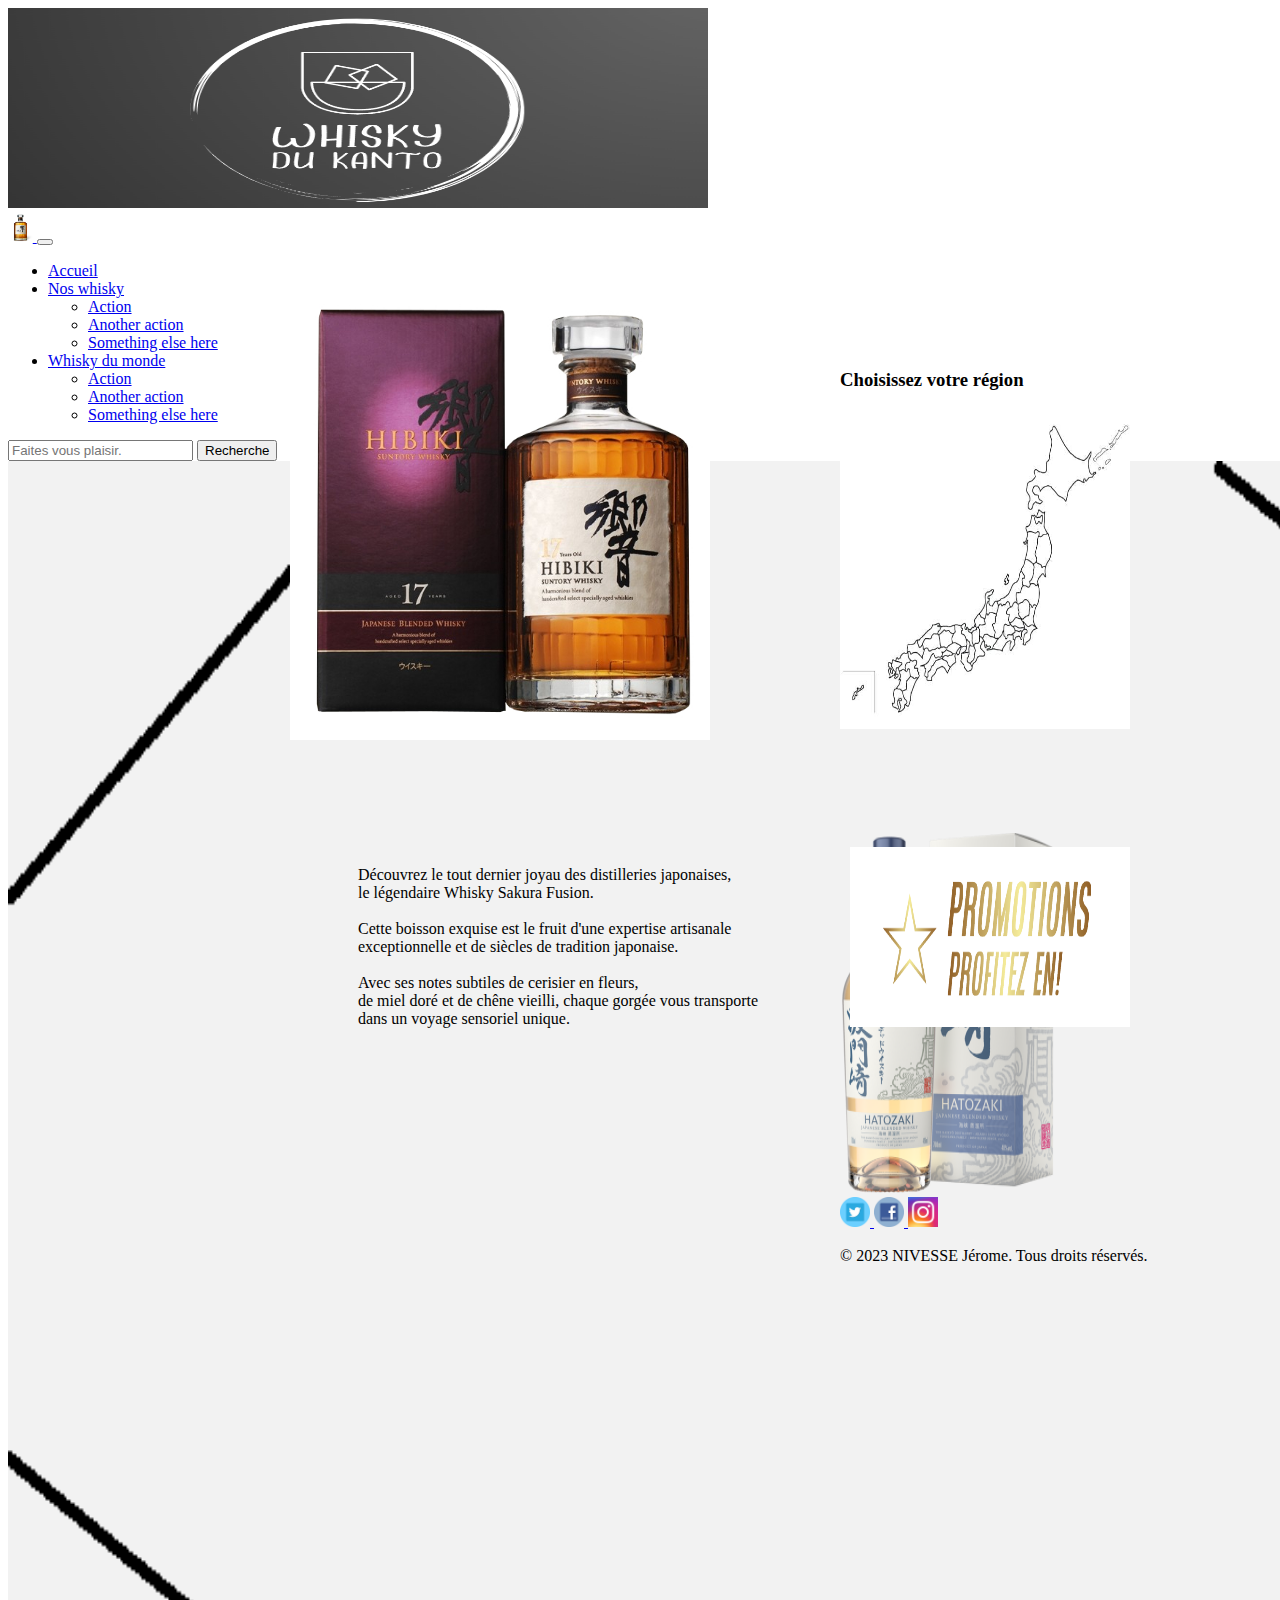
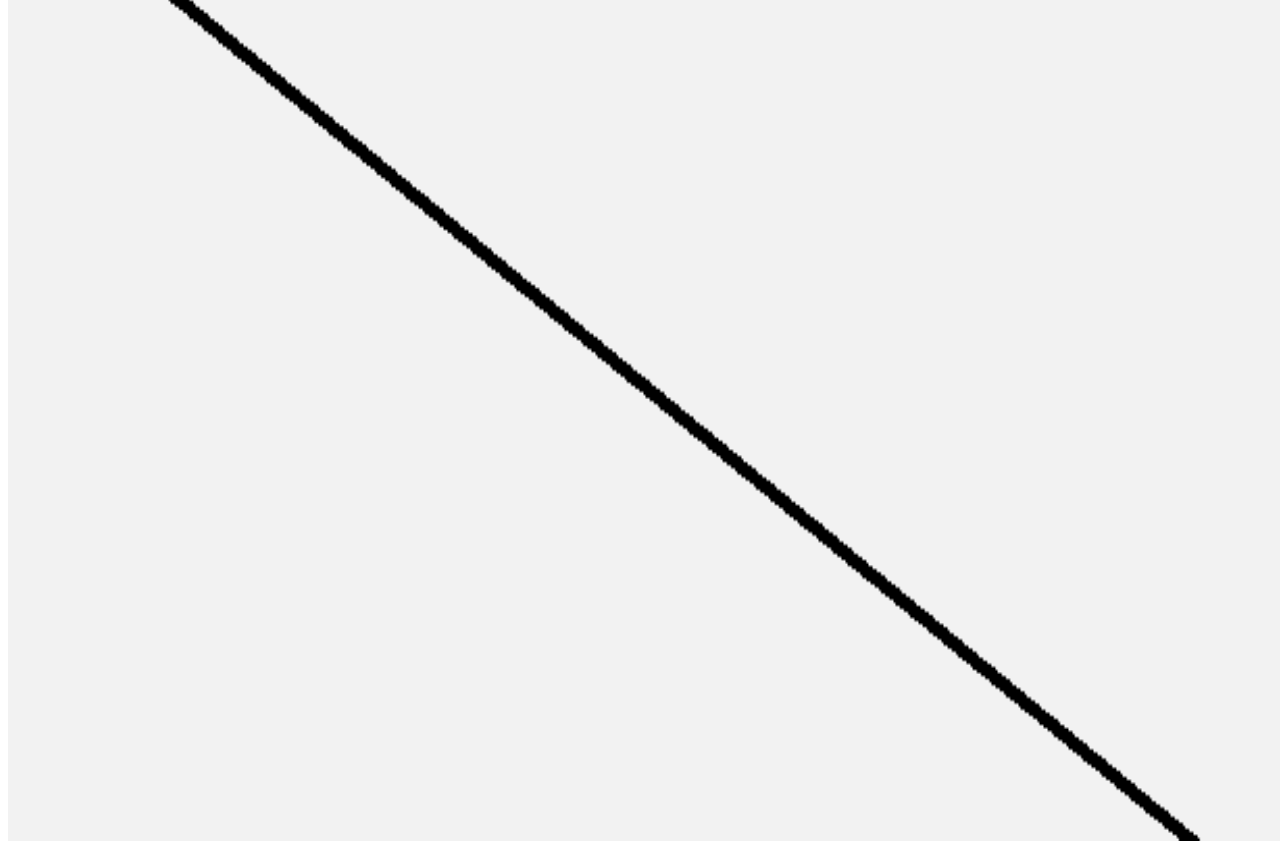
==== ux_ui.html @ 6812bf29 "commit 1" ====
<!DOCTYPE html>
<html lang="en">

<head>
  <meta charset="UTF-8">
  <meta name="viewport" content="width=device-width, initial-scale=1.0">
  <link href="https://cdn.jsdelivr.net/npm/bootstrap@5.3.2/dist/css/bootstrap.min.css" rel="stylesheet"
    integrity="sha384-T3c6CoIi6uLrA9TneNEoa7RxnatzjcDSCmG1MXxSR1GAsXEV/Dwwykc2MPK8M2HN" crossorigin="anonymous">
  <link href="ux_ui.css" rel="stylesheet">
  <title>Japan Whisky</title>
</head>

<body>
  <!-- le header avec la navbar -->

  <header class="text-center">
    <div class="container-fluid bg-light">
      <img src="Capture d'écran 2023-12-13 200014.png" alt="Logo" height="200" width="700" class="opacity-25">
    </div>

    <!-- barre de navigation -->
    <nav class="navbar navbar-expand-lg bg-light">
      <div class="container-fluid">
        <a class="navbar-brand" href="#">
          <img src="Hibiki.png" alt="petite bouteille" height="30">
        </a>
        <button class="navbar-toggler" type="button" data-bs-toggle="collapse" data-bs-target="#navbarSupportedContent"
          aria-controls="navbarSupportedContent" aria-expanded="false" aria-label="Toggle navigation">
          <span class="navbar-toggler-icon"></span>
        </button>
        <div class="collapse navbar-collapse" id="navbarSupportedContent">
          <ul class="navbar-nav me-auto mb-2 mb-lg-0">
            <li class="nav-item">
              <a class="nav-link active" aria-current="page" href="#">Accueil</a>
            </li>


            <!-- nos whisky -->
            <li class="nav-item dropdown">
              <a class="nav-link dropdown-toggle" href="#" role="button" data-bs-toggle="dropdown"
                aria-expanded="false">
                Nos whisky
              </a>
              <ul class="dropdown-menu">
                <li><a class="dropdown-item" href="#">Action</a></li>
                <li><a class="dropdown-item" href="#">Another action</a></li>
                <li><a class="dropdown-item" href="#">Something else here</a></li>
              </ul>
            </li>
            <!-- whisky du monde -->
            <li class="nav-item dropdown">
              <a class="nav-link dropdown-toggle" href="#" role="button" data-bs-toggle="dropdown"
                aria-expanded="false">
                Whisky du monde
              </a>
              <ul class="dropdown-menu">
                <li><a class="dropdown-item" href="#">Action</a></li>
                <li><a class="dropdown-item" href="#">Another action</a></li>
                <li><a class="dropdown-item" href="#">Something else here</a></li>
              </ul>
            </li>
          </ul>
          <!-- barre de recherche -->
          <form class="d-flex" role="search">
            <!-- mettre la loupe dans l'encadrer !!!!!!!!!!!!!!-->
            <div class="m-2">
              <img src="magnifying-glass-solid.png" alt="Logo" height="18" id="loupe">
            </div>
            <input class="form-control me-2" type="search" placeholder="Faites vous plaisir." aria-label="Search">
            <button type="button" class="btn btn-secondary">Recherche</button>
          </form>
        </div>
      </div>
    </nav>
  </header>
  <!--le bg-->
  <div>
    <img src="Sans titre.png" alt="Entre tradition et modernité" height="1980" width="2400"
      class="bg img-fluid opacity-50">
  </div>
  <!--les 4 rectangles-->
  <div id="rectangle1"><img src="hibiki3.jpeg" alt="hibiki,le whisky phare" height="460" width="420"></div>
  <div id="rectangle2">
    <h3 id="textecarte" class="bg-body-light align-content-center" width="60%" margin="auto" padding="10px"
      border-radius="10px">Choisissez votre région</h3>
    <img src="coloriage-carte-du-japon-1.jpg" alt="carte du japon" height="320" width="290">
    <img src="yamazaki2.png" alt="bouteille1" id="bouteille1" height="40" width="40">
    <img src="whisky-japonais-akashi-meisei-sous-etui.jpg" alt="bouteille2" id="bouteille2" height="40" width="40">

    <div id="rectangle3">
      <!--img src="00fc472db1de49519db5d8a18a5b9e4c.jpg" alt="clic par là connard" height="280" width="260" class="opacity-50"-->
      <p>Découvrez le tout dernier joyau des distilleries japonaises,<br>
        le légendaire Whisky Sakura Fusion.<br> <br> Cette boisson exquise est le fruit
        d'une expertise artisanale <br> exceptionnelle et de siècles de tradition japonaise.<br>
        <br>
        Avec ses notes subtiles de cerisier en fleurs,<br> de miel doré et de chêne vieilli,
        chaque gorgée vous transporte<br> dans un voyage sensoriel unique.
      </p>
    </div>
    <div id="rectangle4">
      <img src="hatozaki-blended-whisky.jpg" alt="hatozaki-blended-whisky.jpg" height="360" width="320">
      <img src="Capture d'écran 2023-12-13 210850.png" alt="promo" height="180" width="280" id="promo"
        class="opacity-75">
    </div>
    <!-- footer -->
    <footer class="bg-light  text-center py-3">
      <div class="container">
        <!-- Liens vers les réseaux sociaux -->
        <a href="https://www.example.com">
          <img src="twitter_128_px.png" alt="logo twitter" class="img-fluid" style="width: 30px; height: 30px;">
        </a>
        <a href="https://www.example.com">
          <img src="facebook_128_px.png" alt="logo facebook" class="img-fluid" style="width: 30px; height: 30px;">
        </a>
        <a href="https://www.example.com">
          <img src="instagram-icon_square_128x128.png" alt="logo insta" class="img-fluid"
            style="width: 30px; height: 30px;">
        </a>
      </div>

      <!-- Copyright avec votre nom -->
      <p class="mb-0">&copy; 2023 NIVESSE Jérome. Tous droits réservés.</p>
  </div>
  </footer>

  <script src="https://maxcdn.bootstrapcdn.com/bootstrap/4.5.2/js/bootstrap.min.js"></script>
  <script src="https://cdn.jsdelivr.net/npm/@popperjs/core@2.11.8/dist/umd/popper.min.js"
    integrity="sha384-I7E8VVD/ismYTF4hNIPjVp/Zjvgyol6VFvRkX/vR+Vc4jQkC+hVqc2pM8ODewa9r"
    crossorigin="anonymous"></script>
  <script src="https://cdn.jsdelivr.net/npm/bootstrap@5.3.2/dist/js/bootstrap.min.js"
    integrity="sha384-BBtl+eGJRgqQAUMxJ7pMwbEyER4l1g+O15P+16Ep7Q9Q+zqX6gSbd85u4mG4QzX+"
    crossorigin="anonymous"></script>
</body>

</html>
---- ux_ui.css ----
#titre{
    position: absolute;
    left:37%;
    
}
#loupe{
    z-index: 2;
    position: absolute;
    left: 1365px;
    top:37%;
}
#rectangle1{
    z-index: 2;
    position: absolute;
    transform: translateX(-50px);
    top: 280px;
    left: 340px;
}
#rectangle2{
    z-index: 2;
    position: absolute;
    transform: translateX(-50px);
    top: 350px;
    left: 890px;
}
#rectangle3{
    z-index: 2;
    position: absolute;
    transform: translateX(-50px);
    top: 500px;
    left:-135%;
}
#rectangle4{
    z-index: 2;
    transform: translateX(-50px);
    bottom: 3%;
    left:960px;
    margin-top: 100px;
}
#promo{
    z-index: 1;
    position: absolute;
    top: 14px;
    left:60px;
    
}
#textecarte{
    z-index: 2;
    top: 285px;
    left: 890px;
}
#bouteille1{
    z-index: 3;
    position: absolute;
    top: 270px;
    left: 100px;
    opacity: 0;
}
#bouteille2{
    opacity: 0;
    z-index: 3;
    position: absolute;
    top: 160px;
    left: 160px;
}
#bouteille1:hover{
    opacity: 1;
    z-index: 3;
    position: absolute;
    top: 270px;
    left: 100px;
}
#bouteille2:hover{
    opacity: 1;
    z-index: 3;
    position: absolute;
    top: 160px;
    left: 160px;
}
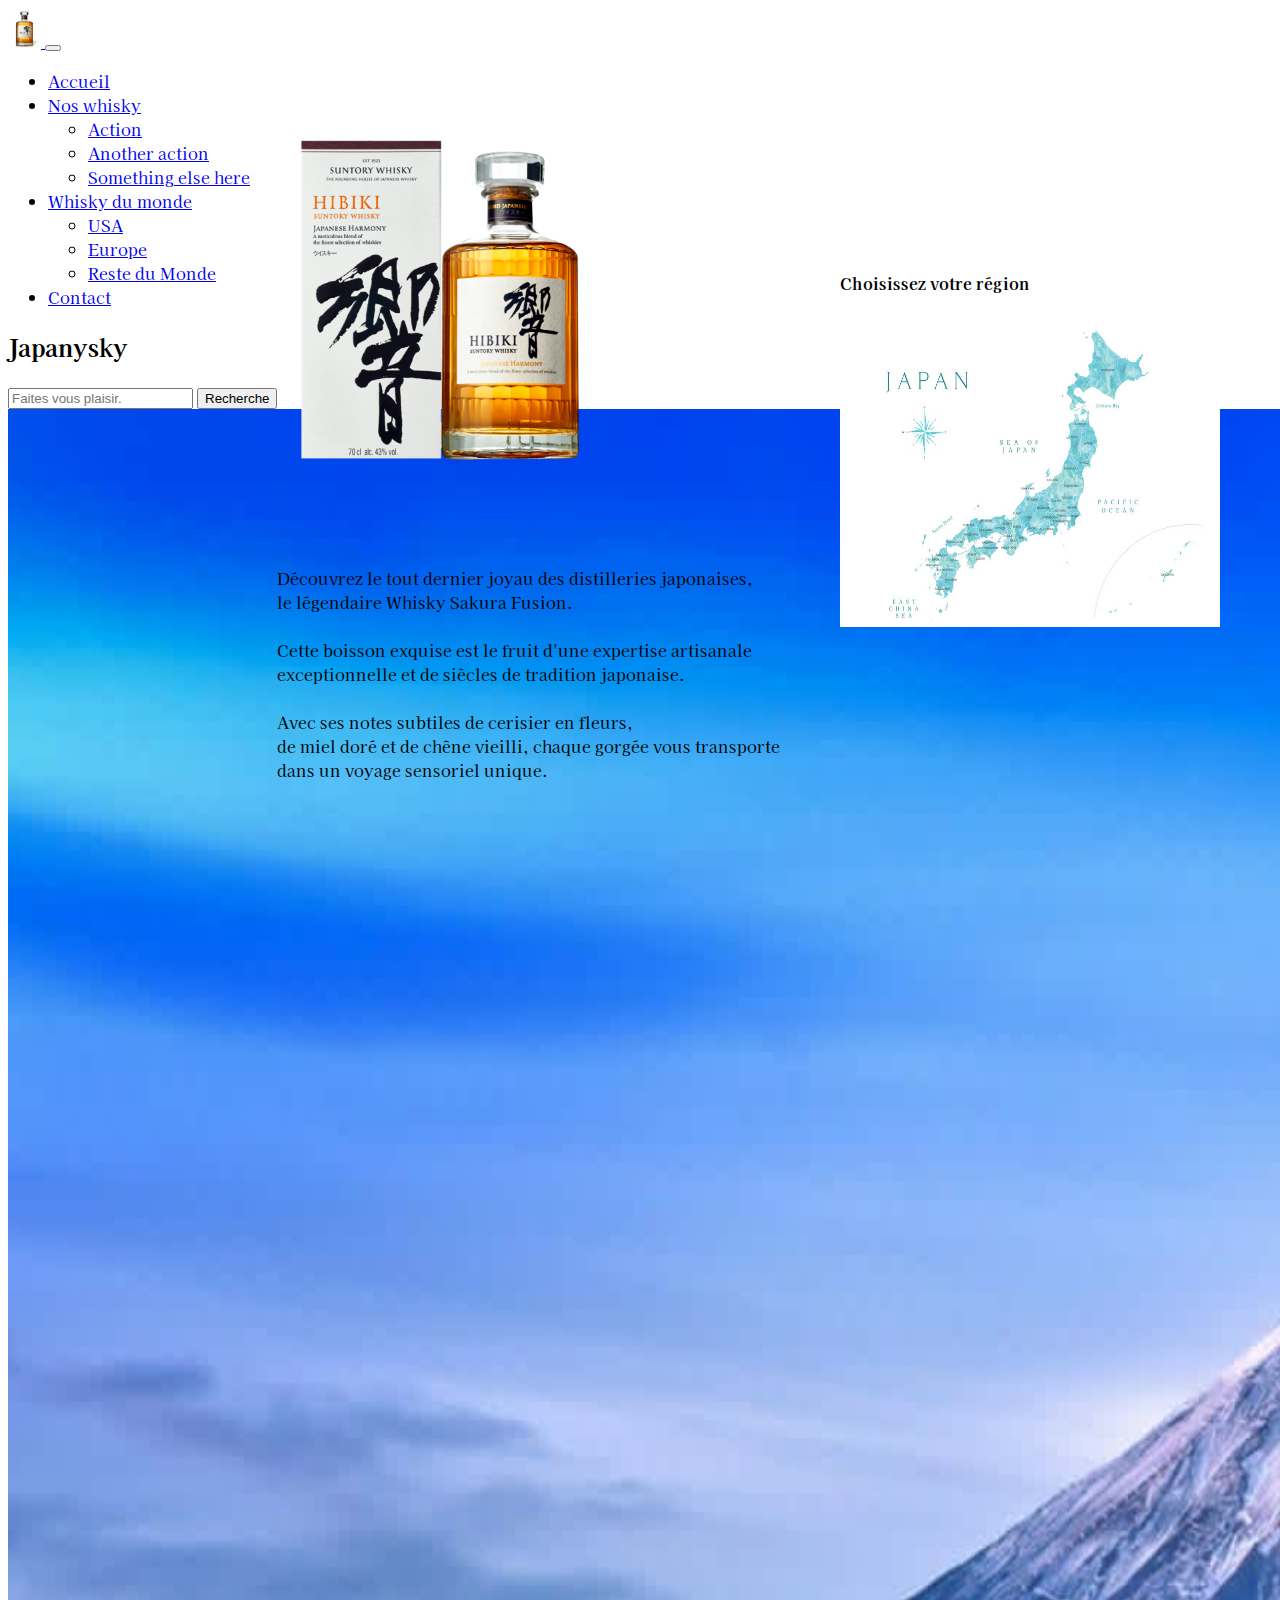
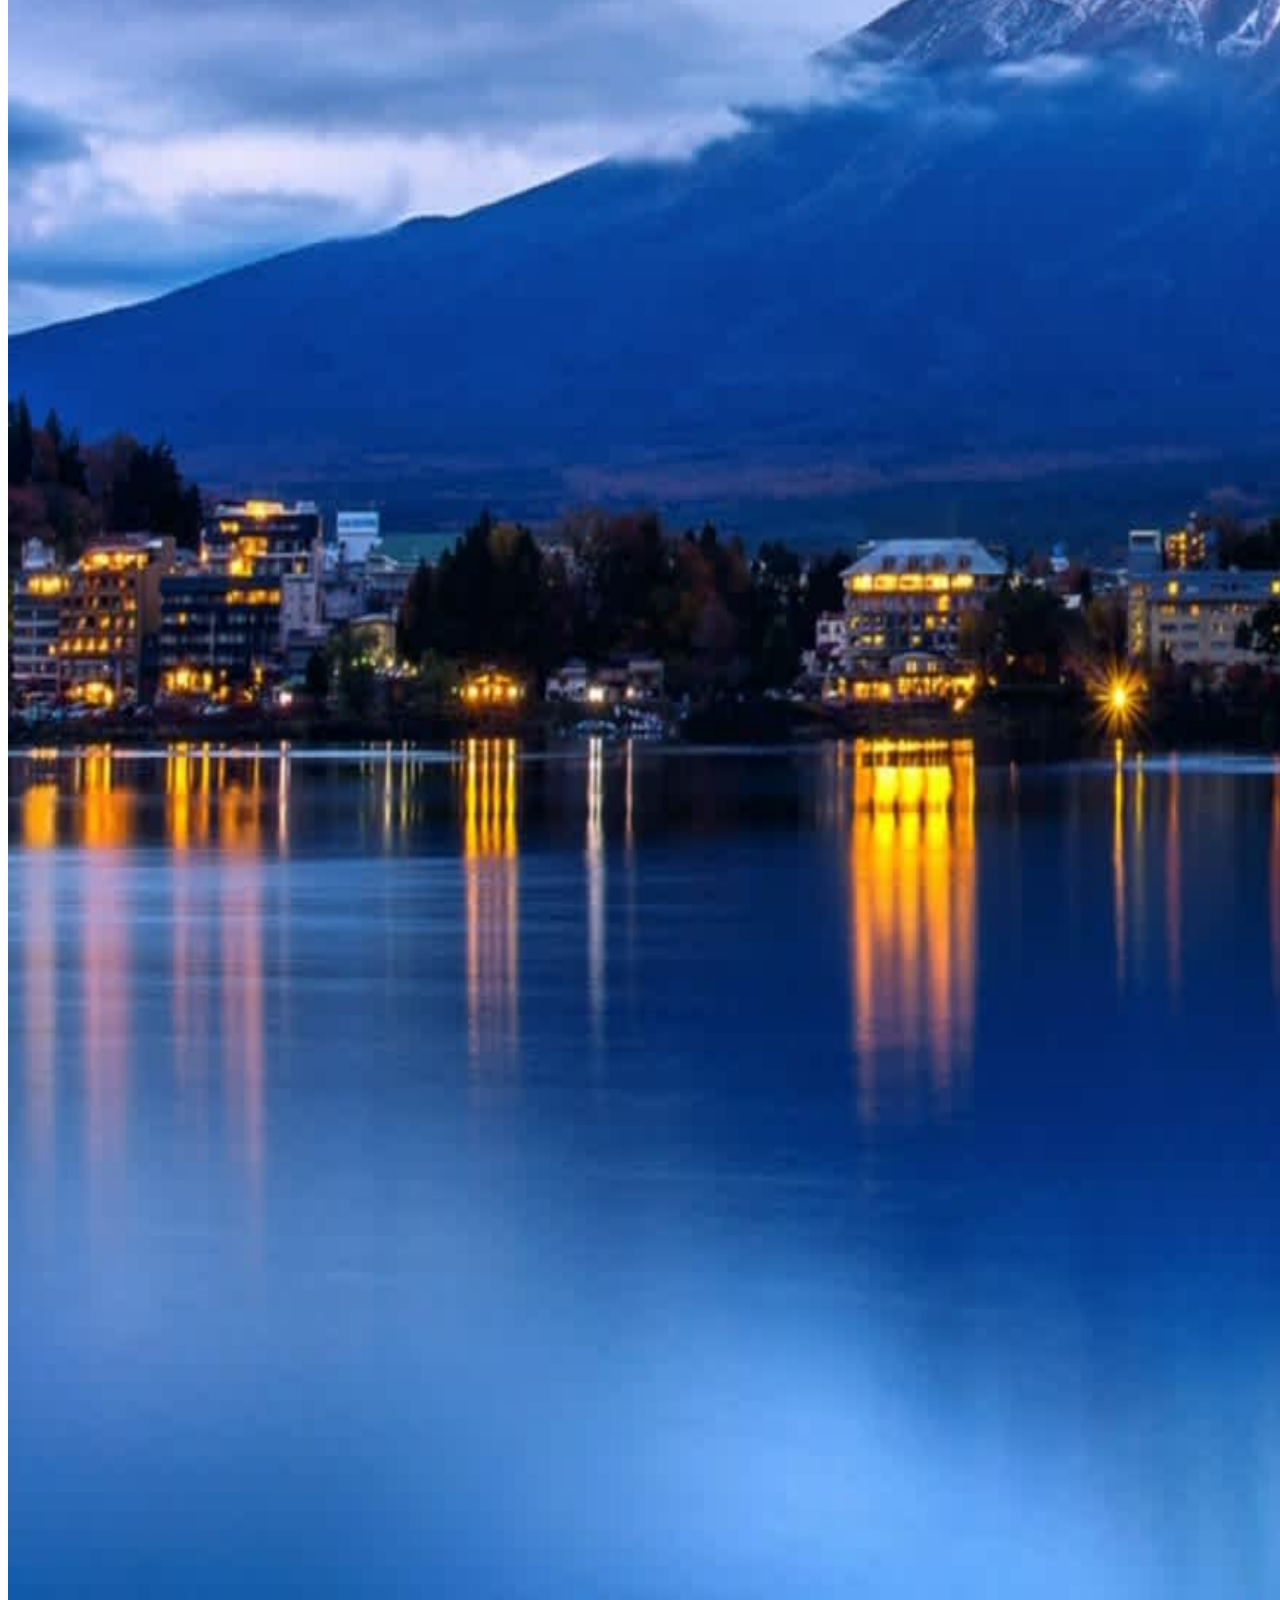
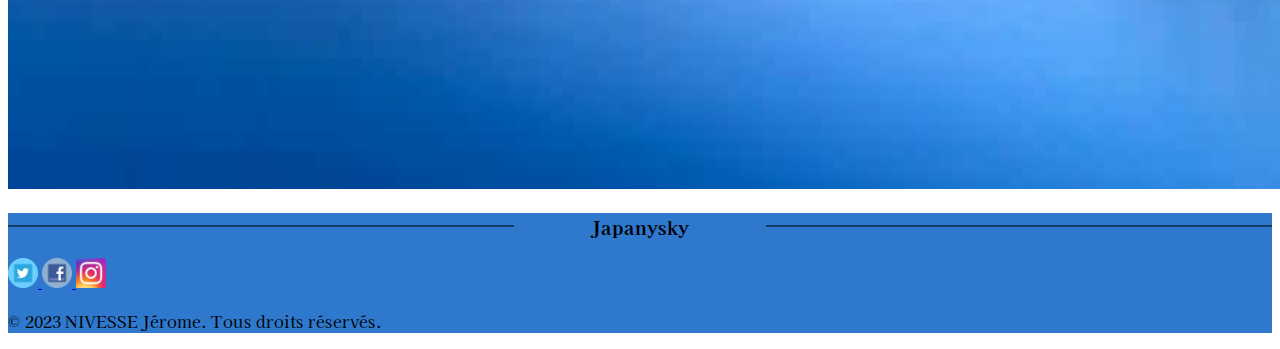
==== commit 83d20495: "version avant lien" ====
--- a/ux_ui.html
+++ b/ux_ui.html
@@ -6,7 +6,10 @@
   <meta name="viewport" content="width=device-width, initial-scale=1.0">
   <link href="https://cdn.jsdelivr.net/npm/bootstrap@5.3.2/dist/css/bootstrap.min.css" rel="stylesheet"
     integrity="sha384-T3c6CoIi6uLrA9TneNEoa7RxnatzjcDSCmG1MXxSR1GAsXEV/Dwwykc2MPK8M2HN" crossorigin="anonymous">
+    <link rel="preconnect" href="https://fonts.gstatic.com/" crossorigin>
+    <link href="https://fonts.googleapis.com/css2?family=Kaisei+Decol&family=Manrope:wght@200&family=Montserrat:wght@200&display=swap" rel="stylesheet">
   <link href="ux_ui.css" rel="stylesheet">
+  
   <title>Japan Whisky</title>
 </head>
 
@@ -14,15 +17,11 @@
   <!-- le header avec la navbar -->
 
   <header class="text-center">
-    <div class="container-fluid bg-light">
-      <img src="Capture d'écran 2023-12-13 200014.png" alt="Logo" height="200" width="700" class="opacity-25">
-    </div>
-
     <!-- barre de navigation -->
     <nav class="navbar navbar-expand-lg bg-light">
       <div class="container-fluid">
         <a class="navbar-brand" href="#">
-          <img src="Hibiki.png" alt="petite bouteille" height="30">
+          <img src="Hibiki.png" alt="petite bouteille" height="40">
         </a>
         <button class="navbar-toggler" type="button" data-bs-toggle="collapse" data-bs-target="#navbarSupportedContent"
           aria-controls="navbarSupportedContent" aria-expanded="false" aria-label="Toggle navigation">
@@ -54,12 +53,16 @@
                 Whisky du monde
               </a>
               <ul class="dropdown-menu">
-                <li><a class="dropdown-item" href="#">Action</a></li>
-                <li><a class="dropdown-item" href="#">Another action</a></li>
-                <li><a class="dropdown-item" href="#">Something else here</a></li>
+                <li><a class="dropdown-item" href="#">USA</a></li>
+                <li><a class="dropdown-item" href="#">Europe</a></li>
+                <li><a class="dropdown-item" href="#">Reste du Monde</a></li>
               </ul>
             </li>
+            <li class="nav-item">
+              <a class="nav-link active" aria-current="page" href="#">Contact</a>
+            </li>
           </ul>
+          <h2 class="titre">Japanysky</h2>
           <!-- barre de recherche -->
           <form class="d-flex" role="search">
             <!-- mettre la loupe dans l'encadrer !!!!!!!!!!!!!!-->
@@ -75,20 +78,21 @@
   </header>
   <!--le bg-->
   <div>
-    <img src="Sans titre.png" alt="Entre tradition et modernité" height="1980" width="2400"
-      class="bg img-fluid opacity-50">
+    <img src="iStock-1137578281.jpg" alt="backeugrounde" height="2980" width="3400"
+      class="bg img-fluid opacity-25">
   </div>
+  <div>
   <!--les 4 rectangles-->
-  <div id="rectangle1"><img src="hibiki3.jpeg" alt="hibiki,le whisky phare" height="460" width="420"></div>
+  <div id="rectangle1"><img src="hibiki2.png" alt="hibiki,le whisky phare" height="320" width="300"></div>
   <div id="rectangle2">
-    <h3 id="textecarte" class="bg-body-light align-content-center" width="60%" margin="auto" padding="10px"
-      border-radius="10px">Choisissez votre région</h3>
-    <img src="coloriage-carte-du-japon-1.jpg" alt="carte du japon" height="320" width="290">
+    <h4 id="textecarte" class="bg-body-light align-content-center" width="60%" margin="auto" padding="10px"
+      border-radius="10px">Choisissez votre région</h4>
+    <img src="carte_japon.jpg" alt="carte du japon" height="310" width="380" class=" border border-info">
     <img src="yamazaki2.png" alt="bouteille1" id="bouteille1" height="40" width="40">
+    <p id="sud">SUD<br>blablablabla blablablabla</p>
     <img src="whisky-japonais-akashi-meisei-sous-etui.jpg" alt="bouteille2" id="bouteille2" height="40" width="40">
-
+    <p id="nord">NORD<br>blablablabla blablablabla</p>
     <div id="rectangle3">
-      <!--img src="00fc472db1de49519db5d8a18a5b9e4c.jpg" alt="clic par là connard" height="280" width="260" class="opacity-50"-->
       <p>Découvrez le tout dernier joyau des distilleries japonaises,<br>
         le légendaire Whisky Sakura Fusion.<br> <br> Cette boisson exquise est le fruit
         d'une expertise artisanale <br> exceptionnelle et de siècles de tradition japonaise.<br>
@@ -97,14 +101,12 @@
         chaque gorgée vous transporte<br> dans un voyage sensoriel unique.
       </p>
     </div>
-    <div id="rectangle4">
-      <img src="hatozaki-blended-whisky.jpg" alt="hatozaki-blended-whisky.jpg" height="360" width="320">
-      <img src="Capture d'écran 2023-12-13 210850.png" alt="promo" height="180" width="280" id="promo"
-        class="opacity-75">
-    </div>
+  </div>
+    
     <!-- footer -->
-    <footer class="bg-light  text-center py-3">
-      <div class="container">
+    <footer class="bg-light text-center " id="foot">
+      <h3>Japanysky</h3>
+      <div class="container fluid">
         <!-- Liens vers les réseaux sociaux -->
         <a href="https://www.example.com">
           <img src="twitter_128_px.png" alt="logo twitter" class="img-fluid" style="width: 30px; height: 30px;">
--- a/ux_ui.css
+++ b/ux_ui.css
@@ -1,8 +1,10 @@
-#titre{
-    position: absolute;
-    left:37%;
-    
+body{
+    font-family: 'Kaisei Decol', serif;
 }
+.titre {
+    margin-right: 300px !important;
+} 
+
 #loupe{
     z-index: 2;
     position: absolute;
@@ -13,21 +15,21 @@
     z-index: 2;
     position: absolute;
     transform: translateX(-50px);
-    top: 280px;
+    top: 140px;
     left: 340px;
 }
 #rectangle2{
     z-index: 2;
     position: absolute;
     transform: translateX(-50px);
-    top: 350px;
+    top: 250px;
     left: 890px;
 }
 #rectangle3{
     z-index: 2;
     position: absolute;
     transform: translateX(-50px);
-    top: 500px;
+    top: 300px;
     left:-135%;
 }
 #rectangle4{
@@ -35,14 +37,13 @@
     transform: translateX(-50px);
     bottom: 3%;
     left:960px;
-    margin-top: 100px;
+    margin-top: 50px;
 }
 #promo{
     z-index: 1;
     position: absolute;
     top: 14px;
-    left:60px;
-    
+    left:60px;   
 }
 #textecarte{
     z-index: 2;
@@ -69,11 +70,57 @@
     position: absolute;
     top: 270px;
     left: 100px;
+    #sud{
+        opacity: 1;
+    }
 }
 #bouteille2:hover{
     opacity: 1;
     z-index: 3;
     position: absolute;
     top: 160px;
-    left: 160px;
+    left: 210px;
+    #nord{
+        opacity: 0;
+    }
 }
+#sud{
+    opacity: 0;
+}
+#nord{
+    opacity: 0;
+}
+#bouteille1:hover ~ #sud,
+#bouteille2:hover ~ #nord {
+        opacity: 1;
+    }
+h3 {
+  position: relative;
+  text-align: center;
+}
+
+h3::before,
+h3::after {
+  content: "";
+  position: absolute;
+  top: 50%;
+  width: 40%;  
+  height: 1px; 
+  background-color: black; 
+}
+
+h3::before {
+  left: 0;
+  transform: translateY(-50%);
+}
+
+h3::after {
+  right: 0;
+  transform: translateY(-50%);
+}
+#foot{
+    background-color: rgb(46,120,205);
+    left:15%;
+    z-index: 0;
+}
+
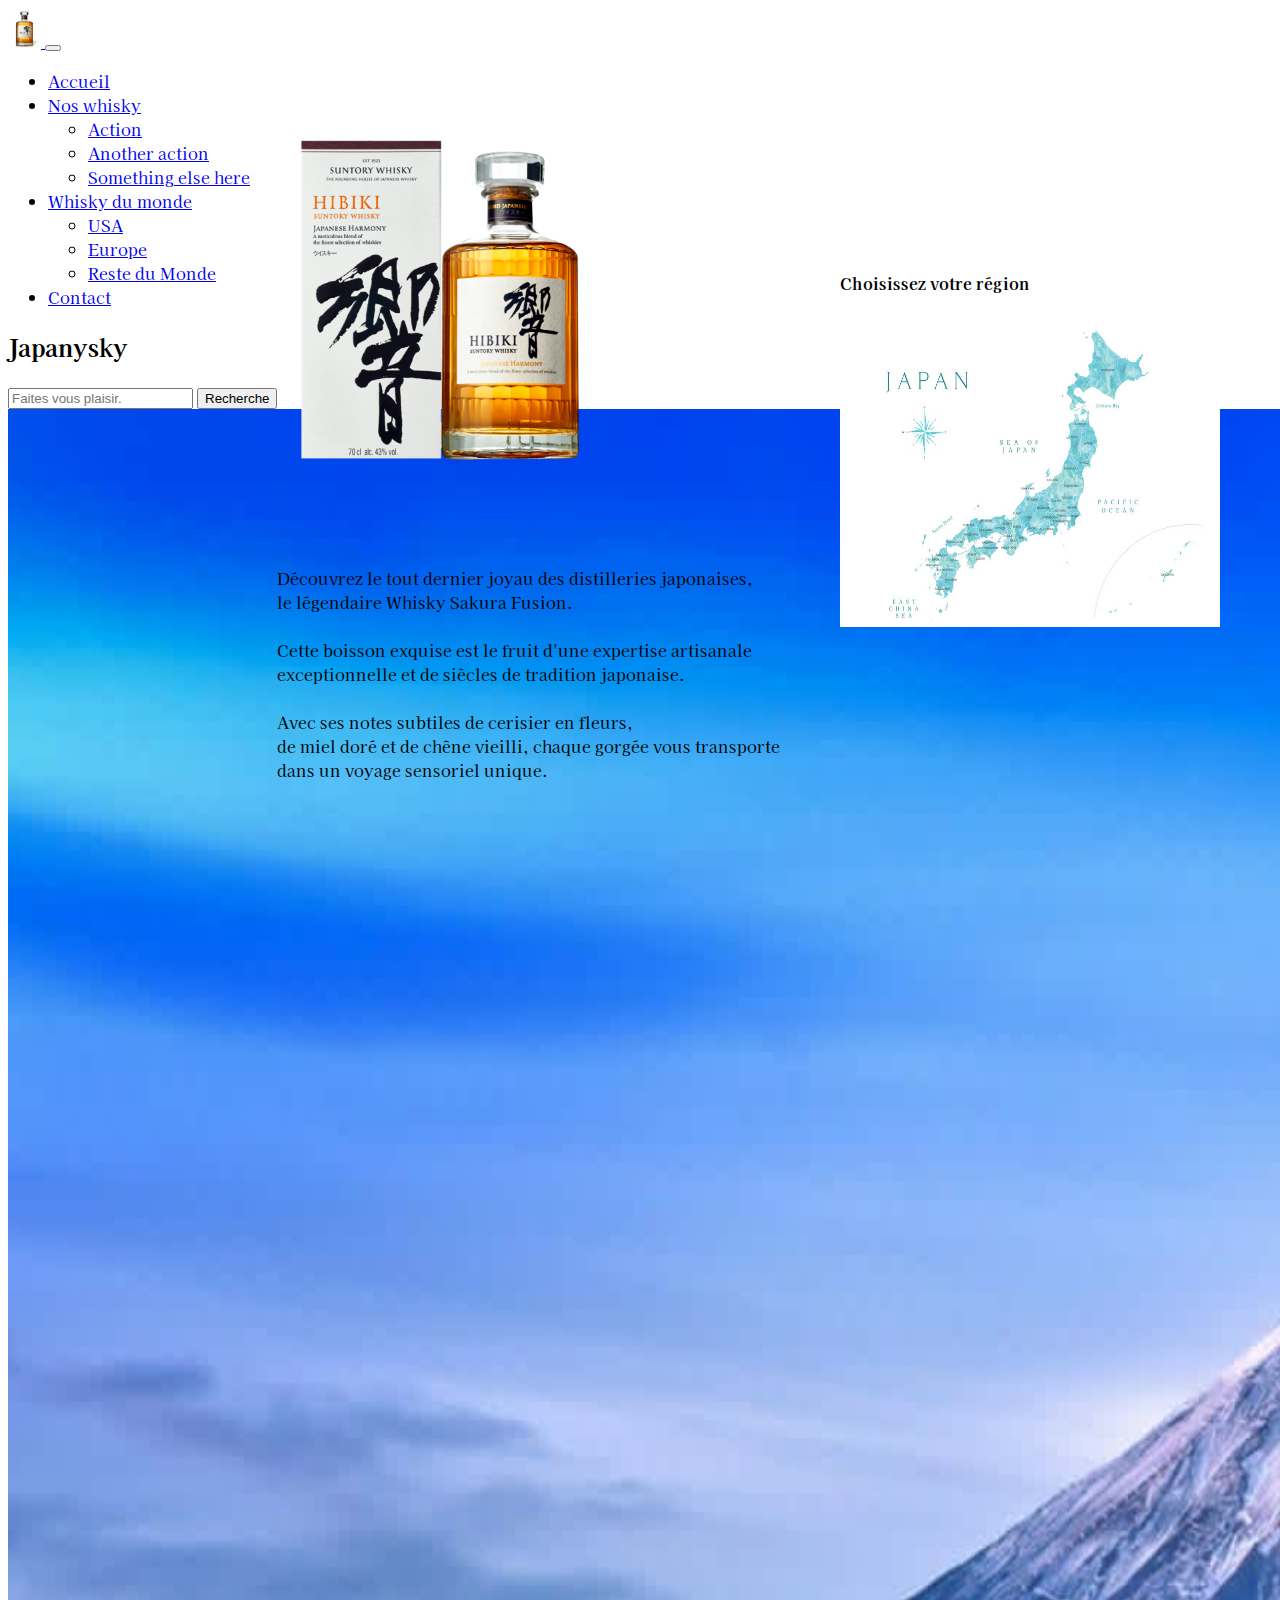
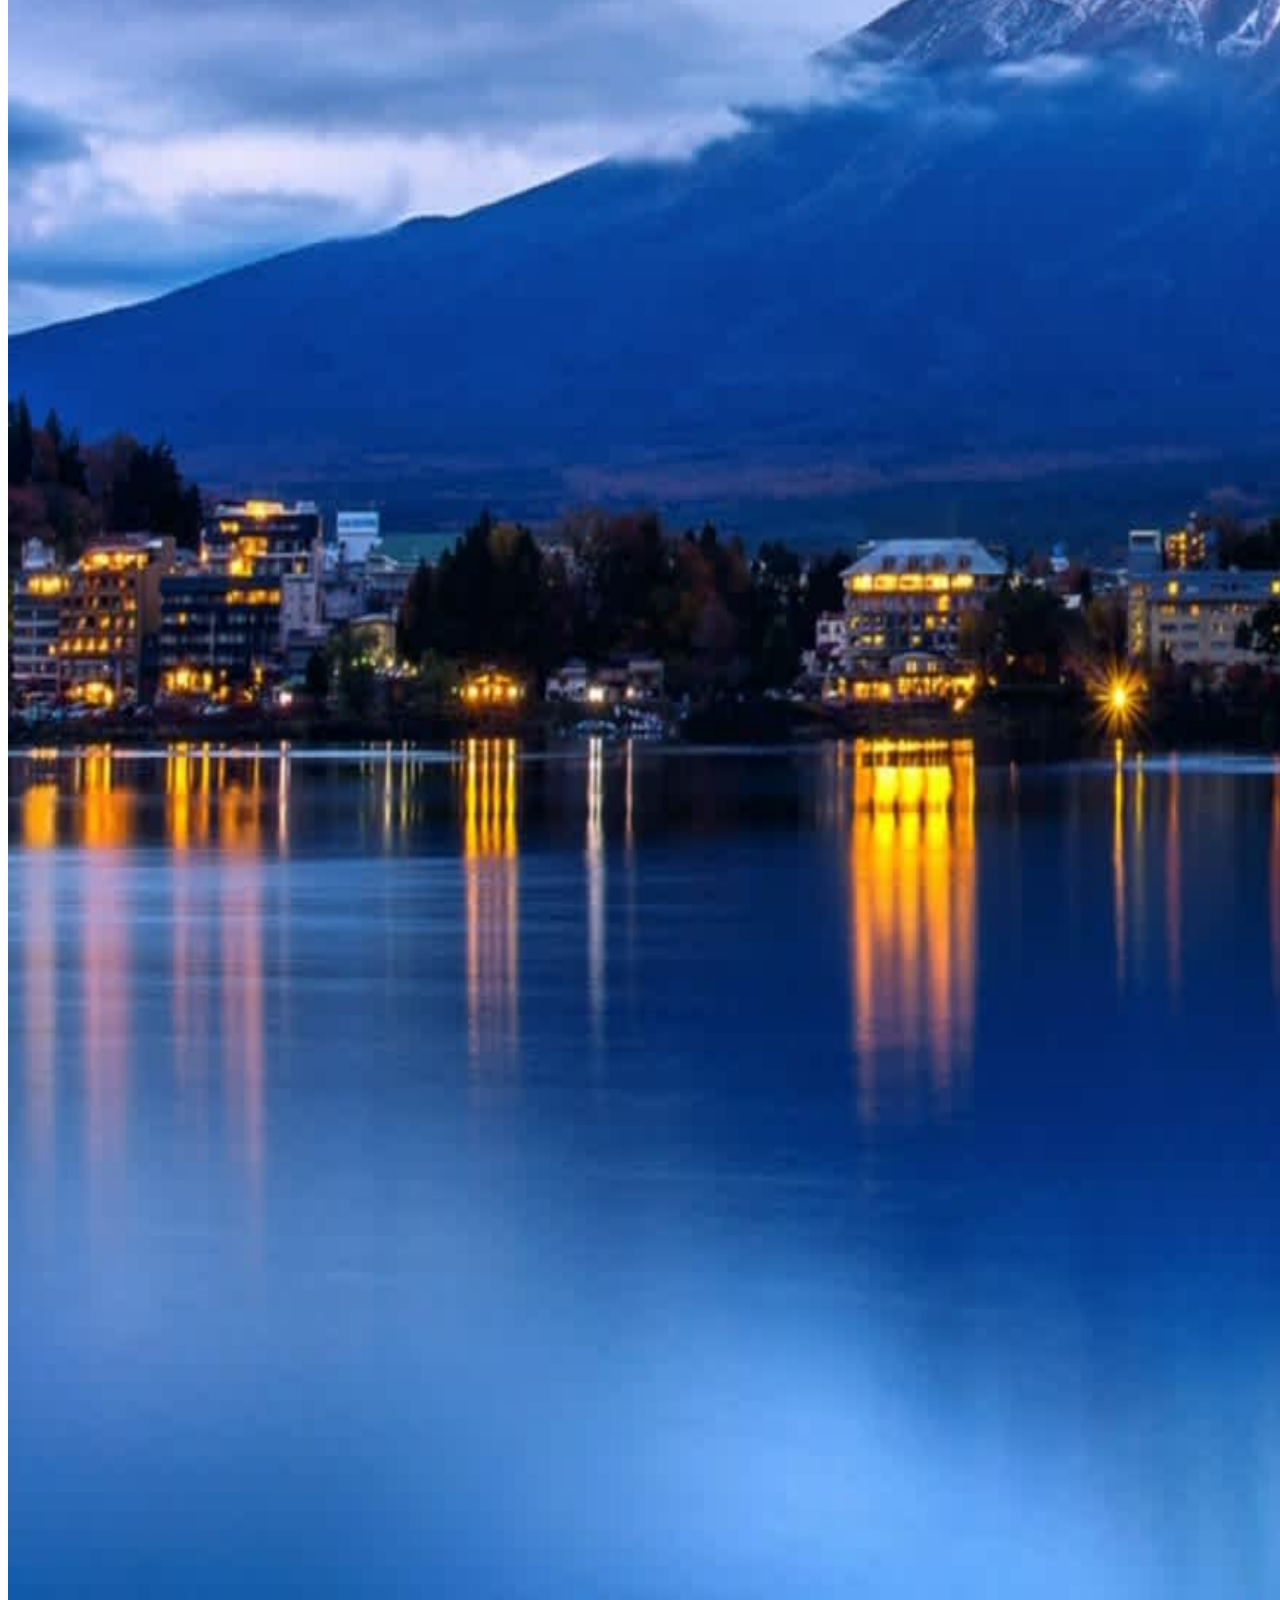
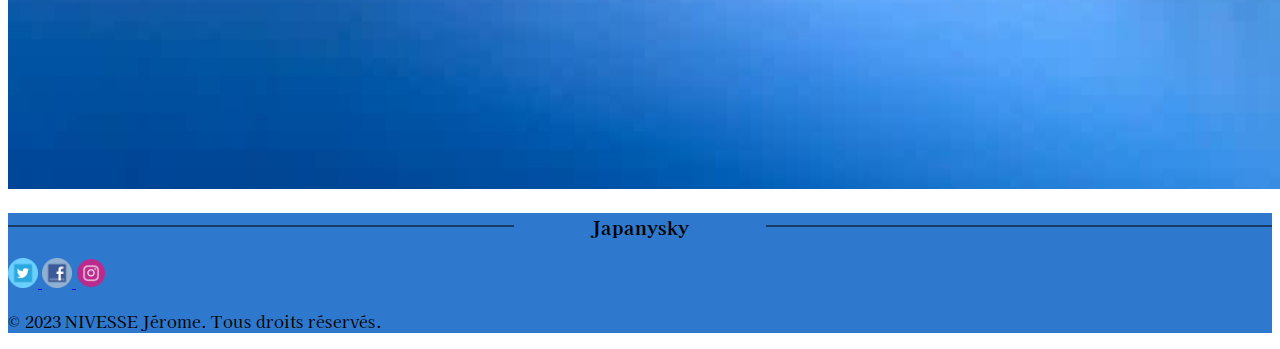
==== commit bf8862b7: "quelque modif" ====
--- a/ux_ui.html
+++ b/ux_ui.html
@@ -15,7 +15,6 @@
 
 <body>
   <!-- le header avec la navbar -->
-
   <header class="text-center">
     <!-- barre de navigation -->
     <nav class="navbar navbar-expand-lg bg-light">
@@ -65,7 +64,6 @@
           <h2 class="titre">Japanysky</h2>
           <!-- barre de recherche -->
           <form class="d-flex" role="search">
-            <!-- mettre la loupe dans l'encadrer !!!!!!!!!!!!!!-->
             <div class="m-2">
               <img src="magnifying-glass-solid.png" alt="Logo" height="18" id="loupe">
             </div>
@@ -115,7 +113,7 @@
           <img src="facebook_128_px.png" alt="logo facebook" class="img-fluid" style="width: 30px; height: 30px;">
         </a>
         <a href="https://www.example.com">
-          <img src="instagram-icon_square_128x128.png" alt="logo insta" class="img-fluid"
+          <img src="insta_rond2.png" alt="logo insta" class="img-fluid"
             style="width: 30px; height: 30px;">
         </a>
       </div>
